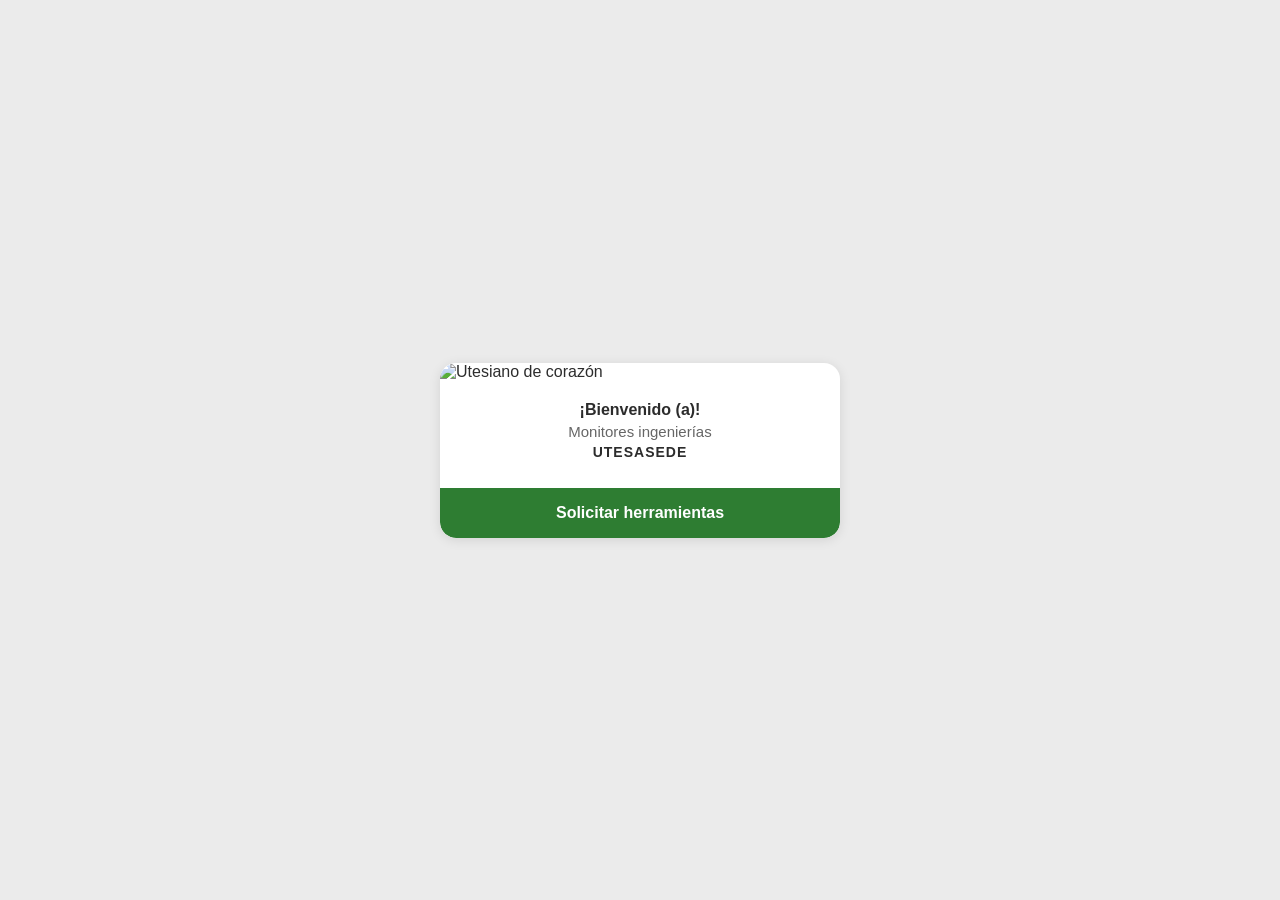
==== index.html @ 17df2f2a "actualizar" ====
<!DOCTYPE html>
<html lang="es">
<head>
<meta charset="UTF-8">
<meta name="viewport" content="width=device-width, initial-scale=1.0">
<title>Solicitud de Herramientas</title>
<link rel="stylesheet" href="css/estilos.css">
<style>
  /* Lightbox para ampliar la foto de una herramienta al tocarla */
  #grid-herramientas img { cursor: zoom-in; }
  #lightbox-herramienta {
    position: fixed; inset: 0;
    background: rgba(0,0,0,0.85);
    display: flex; align-items: center; justify-content: center;
    z-index: 1000; padding: 24px; cursor: zoom-out;
  }
  #lightbox-herramienta.oculto { display: none; }
  #lightbox-herramienta img {
    max-width: 90vw; max-height: 90vh;
    border-radius: 10px;
    box-shadow: 0 20px 60px rgba(0,0,0,0.5);
  }
  #lightbox-cerrar {
    position: absolute; top: 16px; right: 20px;
    background: rgba(255,255,255,0.15);
    border: none; color: #fff;
    font-size: 22px; width: 40px; height: 40px;
    border-radius: 50%; cursor: pointer;
  }

  /* Agrupar herramientas por práctica */
  .grupo-practica-header {
    display: flex; align-items: center; justify-content: space-between;
    gap: 10px; margin: 18px 0 8px;
  }
  .grupo-practica-titulo { font-size: 14px; font-weight: 700; color: var(--verde); }
  .btn-combo {
    background: var(--verde); color: #fff; border: none;
    padding: 7px 14px; border-radius: 20px;
    font-size: 12px; font-weight: 700; cursor: pointer; white-space: nowrap;
  }
</style>
</head>
<body>

  <!-- ===== PANTALLA 1: BIENVENIDA ===== -->
  <div id="pantalla-bienvenida" class="pantalla">
    <div class="bienvenida-card">
      <div class="bienvenida-logo-area">
        <img src="img/utesiano.jpg" alt="Utesiano de corazón" class="img-utesiano">
      </div>
      <div class="bienvenida-texto">
        <p class="bienvenida-titulo">¡Bienvenido (a)!</p>
        <p class="bienvenida-sub">Monitores ingenierías</p>
        <p class="bienvenida-institución">UTESASEDE</p>
      </div>
      <button id="btn-ir-taller" class="btn-bienvenida">Solicitar herramientas</button>
    </div>
  </div>

  <!-- ===== PANTALLA 2: TALLER ===== -->
  <div id="pantalla-taller" class="pantalla oculto">
    <div class="taller-header">
      <h1 class="taller-titulo">Taller de máquinas y herramientas</h1>
      <div class="taller-iconos">⚙️🔧</div>
    </div>
    <div class="taller-cuerpo">
      <div class="separador"></div>
      <button id="btn-ir-formulario" class="btn-solicitar">Solicitar Herramientas</button>
      <div class="separador"></div>
    </div>
  </div>

  <!-- ===== PANTALLA 3: FORMULARIO ===== -->
  <div id="pantalla-formulario" class="pantalla oculto">
    <div class="contenedor">

      <header class="form-encabezado">
        <button type="button" id="btn-atras-formulario" class="btn-atras" title="Volver">←</button>
        <div class="form-encabezado-titulos">
          <h1>Formulario de Solicitud</h1>
          <p class="form-subtitulo">Taller de máquinas y herramientas</p>
        </div>
        <span class="form-encabezado-icono">🔧</span>
      </header>

      <form id="form-solicitud">

        <div class="tarjeta">
          <div class="campo" style="margin-bottom:0">
            <label for="tipo-solicitud">Usted está:</label>
            <div class="select-wrap con-icono">
              <span class="icono-input">👤</span>
              <select id="tipo-solicitud">
                <option value="solicitando">Solicitando herramientas</option>
                <option value="adicional">Agregar herramientas adicionales</option>
              </select>
            </div>
          </div>
        </div>

        <!-- CONTENEDOR PARA EL FORMULARIO COMPLETO (se oculta cuando se selecciona "adicional") -->
        <div id="formulario-completo">
          <div class="tarjeta">
            <div class="seccion-header">
              <span class="seccion-header-icono">👤</span>
              <h2>Información personal</h2>
            </div>
            <div class="campos-grid">

          <div class="campo">
            <label for="nombre">Nombre(s):</label>
            <div class="input-icono-wrap"><span class="icono-input">👤</span>
              <input type="text" id="nombre" required></div>
          </div>

          <div class="campo">
            <label for="apellido">Apellido(s):</label>
            <div class="input-icono-wrap"><span class="icono-input">👤</span>
              <input type="text" id="apellido" required></div>
          </div>

          <div class="campo">
            <label for="matricula">Matrícula:</label>
            <div class="matricula-wrap">
              <div class="input-icono-wrap"><span class="icono-input">🪪</span>
                <input type="text" id="matricula" placeholder="0-00-0000" required></div>
              <button type="button" id="btn-camara" class="btn-camara" title="Tomar foto de carnet">📷</button>
            </div>
            <small>Haga clic en el icono de la cámara para tomar una foto.</small>
            <input type="file" id="input-camara" accept="image/*" capture="environment" style="display:none">
            <div id="foto-preview-wrap" class="foto-preview-wrap oculto">
              <img id="foto-preview" src="" alt="Foto del carnet">
              <button type="button" id="btn-quitar-foto" class="btn-quitar-foto">✕ Quitar foto</button>
            </div>
          </div>

          <div class="campo">
            <label for="ciclo">Ciclo:</label>
            <div class="select-wrap con-icono">
              <span class="icono-input">📅</span>
              <select id="ciclo" required>
                <option value="2-2026">2-2026</option>
                <option value="1-2026">1-2026</option>
                <option value="2-2025">2-2025</option>
                <option value="1-2025">1-2025</option>
              </select>
            </div>
          </div>

          <div class="campo">
            <label for="telefono">Número de teléfono:</label>
            <div class="input-icono-wrap"><span class="icono-input">📞</span>
              <input type="tel" id="telefono" placeholder="809-000-0000" required></div>
          </div>

          <div class="campo">
            <label for="profesor">Profesor:</label>
            <div class="select-wrap con-icono">
              <span class="icono-input">👨‍🏫</span>
              <select id="profesor" required>
                <option value="">Elige un profesor</option>
              </select>
            </div>
          </div>

          <div class="campo campo-full">
            <label for="laboratorio">Laboratorio / Taller:</label>
            <div class="select-wrap con-icono">
              <span class="icono-input">🏢</span>
              <select id="laboratorio" required>
                <option value="">Elige un laboratorio/taller</option>
              </select>
            </div>
          </div>

            </div>
          </div>

          <div class="seccion-header seccion-header-plano">
            <span class="seccion-header-icono">🔧</span>
            <h2>Herramientas</h2>
          </div>
          <div id="grid-herramientas" class="grid-herramientas"></div>

          <button type="button" id="btn-enviar" class="btn-enviar">✈️ Enviar Solicitud</button>
        </div>

        <!-- SECCIÓN PARA AGREGAR ADICIONAL (solo matrícula) -->
        <div id="seccion-adicional" style="display:none;">
          <div class="campo">
            <label for="matricula-adicional">Matrícula:</label>
            <!-- CAMBIADO: eliminado estilo inline, usa clase .campo input -->
            <input type="text" id="matricula-adicional" placeholder="0-00-0000" class="campo-input">
          </div>
          <button type="button" id="btn-buscar-adicional" class="btn-enviar" style="width:100%;">Buscar solicitud activa</button>
        </div>

      </form>

    </div>
  </div>

  <!-- ===== PASO 4: EPP ===== -->
  <div id="pantalla-epp" class="pantalla oculto">
    <div class="contenedor">
      <div class="tarjeta mensaje mensaje-epp">
        <h2>⚠️ Recordatorio de Seguridad</h2>
        <p>Antes de realizar cualquier práctica, asegúrate de utilizar correctamente tus equipos de protección personal (EPP):</p>
        <ul>
          <li>✓ Guantes</li>
          <li>✓ Lentes de seguridad</li>
        </ul>
        <p class="resaltado">Tu seguridad es lo más importante.</p>
        <button id="btn-continuar" class="btn-enviar">Continuar</button>
      </div>
    </div>
  </div>

  <!-- ===== PASO 5: CONFIRMACIÓN ===== -->
  <div id="pantalla-final" class="pantalla oculto">
    <div class="contenedor">
      <div class="tarjeta mensaje mensaje-final">
        <h2>✅ Solicitud enviada correctamente</h2>
        <p id="texto-numero-solicitud" class="numero-solicitud"></p>
        <p id="texto-despedida"></p>
        <p>Te deseamos una excelente práctica y un buen resto del día.</p>
        <button id="btn-nueva-solicitud" class="btn-enviar">Nueva solicitud</button>
      </div>
    </div>
  </div>

  <!-- ===== LIGHTBOX: ampliar foto de herramienta al tocarla ===== -->
  <div id="lightbox-herramienta" class="oculto">
    <button id="lightbox-cerrar" type="button" aria-label="Cerrar">✕</button>
    <img id="lightbox-img" src="" alt="">
  </div>
  <script>
    // Delegación de eventos: funciona con las imágenes que app.js va
    // agregando dinámicamente dentro de #grid-herramientas, sin importar
    // cómo las genere.
    document.getElementById('grid-herramientas')?.addEventListener('click', e => {
      const img = e.target.closest('img');
      if (!img) return;
      const lb = document.getElementById('lightbox-herramienta');
      document.getElementById('lightbox-img').src = img.src;
      document.getElementById('lightbox-img').alt = img.alt || '';
      lb.classList.remove('oculto');
    });
    document.getElementById('lightbox-herramienta')?.addEventListener('click', function() {
      this.classList.add('oculto');
    });
  </script>

  <!-- Firebase SDK -->
  <script type="module" src="js/firebase.js"></script>
  <script type="module" src="js/inventario.js"></script>
  <script type="module" src="js/app.js"></script>

</body>
</html>
---- css/estilos.css ----
:root {
  --verde: #2e7d32;
  --verde-oscuro: #1a3d1f;
  --verde-claro: #e8f5e9;
  --verde-borde: #a5d6a7;
  --amarillo: #f9d00a;
  --texto: #2c2c2c;
  --gris: #666;
}

* { box-sizing: border-box; }

body {
  margin: 0;
  font-family: 'Segoe UI', Arial, sans-serif;
  background: #f0f2f0;
  color: var(--texto);
  min-height: 100vh;
}

.pantalla { min-height: 100vh; }
.oculto { display: none !important; }

/* ===================== PANTALLA 1: BIENVENIDA ===================== */
#pantalla-bienvenida {
  display: flex;
  align-items: center;
  justify-content: center;
  background: #ebebeb;
  padding: 24px 16px;
}

.bienvenida-card {
  background: #fff;
  border-radius: 16px;
  max-width: 400px;
  width: 100%;
  overflow: hidden;
  box-shadow: 0 2px 12px rgba(0,0,0,0.1);
}

.bienvenida-logo-area {
  overflow: hidden;
  border-radius: 16px 16px 0 0;
}

.img-utesiano {
  width: 100%;
  display: block;
  object-fit: cover;
  max-height: 220px;
}

.bienvenida-texto {
  padding: 20px 24px 12px;
  text-align: center;
}

.bienvenida-titulo {
  font-weight: 700;
  font-size: 16px;
  margin: 0 0 4px;
  color: var(--texto);
}

.bienvenida-sub {
  color: var(--gris);
  font-size: 15px;
  margin: 0 0 4px;
}

.bienvenida-institución {
  font-weight: 600;
  font-size: 14px;
  letter-spacing: 1px;
  color: var(--texto);
  margin: 0 0 16px;
}

.btn-bienvenida {
  display: block;
  width: 100%;
  padding: 16px;
  background: var(--verde);
  color: #fff;
  border: none;
  font-size: 16px;
  font-weight: 600;
  cursor: pointer;
  border-radius: 0 0 16px 16px;
}

.btn-bienvenida:hover { background: #256428; }

/* ===================== PANTALLA 2: TALLER ===================== */
#pantalla-taller {
  display: flex;
  flex-direction: column;
  min-height: 100vh;
  background: #f0f2f0;
}

.taller-header {
  background: var(--verde-oscuro);
  padding: 60px 24px 50px;
  text-align: center;
  min-height: 260px;
  display: flex;
  flex-direction: column;
  align-items: center;
  justify-content: center;
}

.taller-titulo {
  color: #fff;
  font-size: 24px;
  font-weight: 800;
  margin: 0 0 20px;
  max-width: 300px;
  line-height: 1.3;
}

.taller-iconos {
  font-size: 38px;
  letter-spacing: 4px;
}

.taller-cuerpo {
  background: #fff;
  flex: 1;
  display: flex;
  flex-direction: column;
  align-items: center;
  padding: 0 24px;
}

.separador {
  width: 100%;
  height: 1px;
  background: #ddd;
}

.btn-solicitar {
  margin: 20px 0;
  padding: 14px 32px;
  background: var(--verde);
  color: #fff;
  border: none;
  border-radius: 8px;
  font-size: 16px;
  font-weight: 600;
  cursor: pointer;
  min-width: 240px;
}

.btn-solicitar:hover { background: #256428; }

/* ===================== PANTALLA 3: FORMULARIO ===================== */
#pantalla-formulario {
  background: #f0f2f0;
}

.contenedor {
  max-width: 480px;
  margin: 0 auto;
  padding: 16px;
}

/* En PC/tablet el formulario se ensancha para que quepan más columnas
   de herramientas sin apretarlas. En celular queda como estaba (480px). */
@media (min-width: 700px) {
  #pantalla-formulario .contenedor { max-width: 760px; }
}

@media (min-width: 1000px) {
  #pantalla-formulario .contenedor { max-width: 980px; }
}

.form-encabezado {
  display: flex;
  align-items: center;
  gap: 12px;
  background: var(--verde);
  color: #fff;
  padding: 16px;
  margin: -16px -16px 18px;
  border-radius: 0 0 18px 18px;
}

.btn-atras {
  width: 38px; height: 38px; flex-shrink: 0;
  border-radius: 10px;
  border: 1.5px solid rgba(255,255,255,0.55);
  background: transparent;
  color: #fff;
  font-size: 18px;
  cursor: pointer;
  display: flex; align-items: center; justify-content: center;
}
.btn-atras:active { background: rgba(255,255,255,0.15); }

.form-encabezado-titulos { flex: 1; text-align: center; }

.form-encabezado h1 {
  font-size: 16px;
  font-weight: 800;
  color: #fff;
  margin: 0;
  line-height: 1.3;
}

.form-subtitulo {
  font-size: 11px;
  color: rgba(255,255,255,0.85);
  margin: 2px 0 0;
}

.form-encabezado-icono { font-size: 19px; flex-shrink: 0; opacity: 0.9; }

.linea-verde { display: none; }

.tarjeta {
  background: #fff;
  border-radius: 14px;
  padding: 16px;
  margin-bottom: 16px;
  box-shadow: 0 2px 10px rgba(0,0,0,0.08);
}

/* Encabezado de sección con icono + título + línea (Información personal) */
.seccion-header {
  display: flex; align-items: center; gap: 10px;
  margin-bottom: 16px;
}
.seccion-header-icono {
  width: 26px; height: 26px; border-radius: 50%;
  background: var(--verde); color: #fff;
  display: flex; align-items: center; justify-content: center;
  font-size: 13px; flex-shrink: 0;
}
.seccion-header h2 {
  font-size: 14.5px; font-weight: 700; color: var(--verde-oscuro); margin: 0;
  white-space: nowrap;
}
.seccion-header::after { content: ""; flex: 1; height: 1.5px; background: #e2e2e2; }
.seccion-header.seccion-header-plano { margin: 22px 0 12px; }
.seccion-header.seccion-header-plano::after { display: none; }

.campos-grid {
  display: grid;
  grid-template-columns: 1fr;
  column-gap: 14px;
}
@media (min-width: 480px) {
  .campos-grid { grid-template-columns: 1fr 1fr; }
  .campo-full { grid-column: 1 / -1; }
}

/* Icono dentro de los inputs */
.input-icono-wrap { position: relative; flex: 1; }
.icono-input {
  position: absolute; left: 13px; top: 50%; transform: translateY(-50%);
  font-size: 15px; opacity: 0.55; pointer-events: none;
}
.input-icono-wrap input,
.select-wrap.con-icono select { padding-left: 38px; }
.select-wrap.con-icono .icono-input { z-index: 1; }


/* Campos */
.campo {
  margin-bottom: 18px;
  display: flex;
  flex-direction: column;
}

.campo label {
  font-weight: 600;
  margin-bottom: 7px;
  font-size: 14px;
  color: var(--texto);
}

.campo input,
.campo select {
  padding: 12px 14px;
  border: 1.5px solid #c8c8c8;
  border-radius: 10px;
  font-size: 14px;
  background: #fff;
  color: var(--texto);
  appearance: none;
  -webkit-appearance: none;
}

.campo input:focus,
.campo select:focus {
  outline: none;
  border-color: var(--verde);
}

.campo small {
  color: var(--gris);
  font-size: 12px;
  margin-top: 5px;
}

/* Select con flecha personalizada */
.select-wrap {
  position: relative;
}

.select-wrap select {
  width: 100%;
  padding-right: 36px;
}

.select-wrap::after {
  content: '▾';
  position: absolute;
  right: 14px;
  top: 50%;
  transform: translateY(-50%);
  color: var(--gris);
  pointer-events: none;
  font-size: 16px;
}

/* Matrícula con cámara */
.matricula-wrap {
  display: flex;
  gap: 8px;
  align-items: stretch;
}

.matricula-wrap input {
  flex: 1;
}

.btn-camara {
  width: 48px;
  height: 48px;
  background: var(--verde);
  border: none;
  border-radius: 10px;
  color: #fff;
  font-size: 20px;
  cursor: pointer;
  display: flex;
  align-items: center;
  justify-content: center;
  flex-shrink: 0;
}

.btn-camara:hover { background: #256428; }

.foto-preview-wrap {
  margin-top: 10px;
  display: flex;
  flex-direction: column;
  align-items: center;
  gap: 8px;
}

.foto-preview-wrap img {
  max-width: 100%;
  max-height: 200px;
  border-radius: 8px;
  border: 2px solid var(--verde-borde);
}

.btn-quitar-foto {
  background: #d32f2f;
  color: #fff;
  border: none;
  border-radius: 6px;
  padding: 6px 12px;
  font-size: 13px;
  cursor: pointer;
}

/* Grid herramientas
   Mobile-first: 2 columnas por defecto (celular), 3 en tablet, 5 en PC. */
.grid-herramientas {
  display: grid;
  grid-template-columns: repeat(2, 1fr);
  gap: 10px;
  margin-top: 4px;
  background: var(--verde-claro);
  border-radius: 10px;
  padding: 10px;
}

@media (min-width: 480px) {
  .grid-herramientas { grid-template-columns: repeat(3, 1fr); }
}

@media (min-width: 900px) {
  .grid-herramientas { grid-template-columns: repeat(5, 1fr); }
}

.tarjeta-herramienta {
  display: grid;
  grid-template-columns: 68px 1fr;
  grid-template-rows: auto auto auto;
  column-gap: 12px;
  align-items: center;
  border: 1.5px solid #eaeaea;
  border-radius: 14px;
  background: #fff;
  padding: 12px;
  text-align: left;
  cursor: pointer;
  transition: transform .15s, box-shadow .15s, border-color .15s;
  user-select: none;
  position: relative;
  box-shadow: 0 1px 4px rgba(0,0,0,0.05);
}

.tarjeta-herramienta:hover {
  transform: translateY(-2px);
  box-shadow: 0 4px 12px rgba(46,125,50,0.18);
  border-color: var(--verde);
}

.tarjeta-herramienta.seleccionada {
  border-color: var(--verde);
  background: #fff;
  box-shadow: 0 0 0 2px var(--verde);
}

/* NUEVO: checklist visual ✅ cuando la tarjeta está seleccionada */
.tarjeta-herramienta.seleccionada::after {
  content: '✅';
  position: absolute;
  top: 8px;
  right: 8px;
  font-size: 13px;
  line-height: 1;
}

.tarjeta-herramienta .icono {
  grid-column: 1;
  grid-row: 1 / span 3;
  height: 68px; width: 68px;
  border-radius: 12px;
  background: var(--verde-claro);
  display: flex;
  align-items: center;
  justify-content: center;
  margin: 0;
}

.tarjeta-herramienta .icono img {
  max-height: 48px;
  max-width: 78%;
  object-fit: contain;
  display: block;
}

.icono-respaldo { font-size: 26px; }

.tarjeta-herramienta .nombre {
  grid-column: 2;
  grid-row: 1;
  font-size: 13px;
  font-weight: 700;
  margin: 0;
  min-height: 0;
  line-height: 1.25;
  color: var(--texto);
}

.tarjeta-herramienta .disponible {
  grid-column: 2;
  grid-row: 2;
  display: flex; align-items: center; gap: 5px;
  font-size: 11.5px;
  color: var(--gris);
  margin: 3px 0 8px;
}
.tarjeta-herramienta .disponible::before {
  content: ""; width: 6px; height: 6px; border-radius: 50%;
  background: var(--verde); flex-shrink: 0;
}

.contador {
  grid-column: 2;
  grid-row: 3;
  display: flex;
  align-items: center;
  gap: 8px;
}

.contador button {
  width: 26px;
  height: 26px;
  border: none;
  border-radius: 50%;
  background: var(--verde);
  color: #fff;
  font-size: 15px;
  line-height: 1;
  cursor: pointer;
  flex-shrink: 0;
}

.contador button:active { transform: scale(0.92); }

.contador button:disabled {
  background: #bbb;
  cursor: not-allowed;
}

.contador .cantidad {
  font-size: 13px;
  font-weight: 700;
  min-width: 30px;
  text-align: center;
  border: 1.5px solid #e2e2e2;
  border-radius: 8px;
  padding: 4px 0;
}

/* Botón principal */
.btn-enviar {
  width: 100%;
  margin-top: 18px;
  padding: 14px;
  background: var(--verde);
  color: #fff;
  border: none;
  border-radius: 8px;
  font-size: 15px;
  font-weight: 600;
  cursor: pointer;
}

.btn-enviar:hover { background: #256428; }
.btn-enviar:disabled { background: #aaa; cursor: not-allowed; }

/* Mensajes EPP / Final */
.mensaje {
  margin-top: 16px;
  text-align: center;
}

.mensaje-epp {
  border: 2px solid var(--verde);
  background: var(--verde-claro);
}

.mensaje-epp h2 { color: var(--verde); }

.mensaje-epp ul {
  list-style: none;
  padding: 0;
  text-align: left;
  max-width: 220px;
  margin: 10px auto;
}

.resaltado { font-weight: 700; color: var(--verde); }

.numero-solicitud {
  font-weight: 700;
  font-size: 15px;
  color: var(--verde);
}

/* Errores */
.error-campo { border-color: #d32f2f !important; }

.toast-error {
  position: fixed;
  bottom: 16px;
  left: 50%;
  transform: translateX(-50%);
  background: #d32f2f;
  color: #fff;
  padding: 10px 16px;
  border-radius: 6px;
  font-size: 13px;
  z-index: 50;
  white-space: nowrap;
}
/* ── Modal de herramientas adicionales ── */
.modal-adicional-overlay {
  position: fixed;
  inset: 0;
  background: rgba(0, 0, 0, 0.85);
  display: flex;
  align-items: center;
  justify-content: center;
  z-index: 9999;
  padding: 1rem;
}

.modal-adicional-contenedor {
  background: var(--card);
  border: 1px solid var(--borde);
  border-radius: 12px;
  padding: 1.5rem;
  max-width: 520px;
  width: 100%;
  max-height: 90vh;
  overflow-y: auto;
  color: var(--texto);
}

.modal-adicional-contenedor h2 {
  margin: 0 0 0.5rem;
  color: #f59e0b;
  font-size: 1.2rem;
}

.modal-adicional-contenedor .subtitulo {
  color: var(--texto-dim);
  font-size: 0.9rem;
  margin: 0 0 1rem;
}

.modal-adicional-contenedor .estado-solicitud {
  color: #3fb950;
  font-weight: 700;
}

.modal-adicional-contenedor .lista-herramientas {
  margin: 0 0 1rem;
  padding-left: 1.2rem;
  color: var(--texto);
  font-size: 0.85rem;
}

.modal-adicional-contenedor .lista-herramientas li {
  list-style: disc;
}

.modal-adicional-contenedor .badge-adicional {
  color: #f59e0b;
  font-size: 0.75rem;
}

.modal-adicional-contenedor .grid-herramientas {
  display: grid;
  grid-template-columns: repeat(auto-fill, minmax(140px, 1fr));
  gap: 8px;
  margin-bottom: 1rem;
}

.modal-adicional-contenedor .acciones-modal {
  display: flex;
  gap: 0.75rem;
  justify-content: flex-end;
  margin-top: 12px;
}

.btn-modal-cancelar {
  padding: 0.6rem 1.2rem;
  border-radius: 8px;
  border: 1px solid var(--borde);
  background: transparent;
  color: var(--texto-dim);
  cursor: pointer;
}

.btn-modal-agregar {
  padding: 0.6rem 1.2rem;
  border-radius: 8px;
  border: none;
  background: #3fb950;
  color: #000;
  font-weight: 700;
  cursor: pointer;
}

.btn-modal-agregar:disabled {
  opacity: 0.5;
  cursor: not-allowed;
}
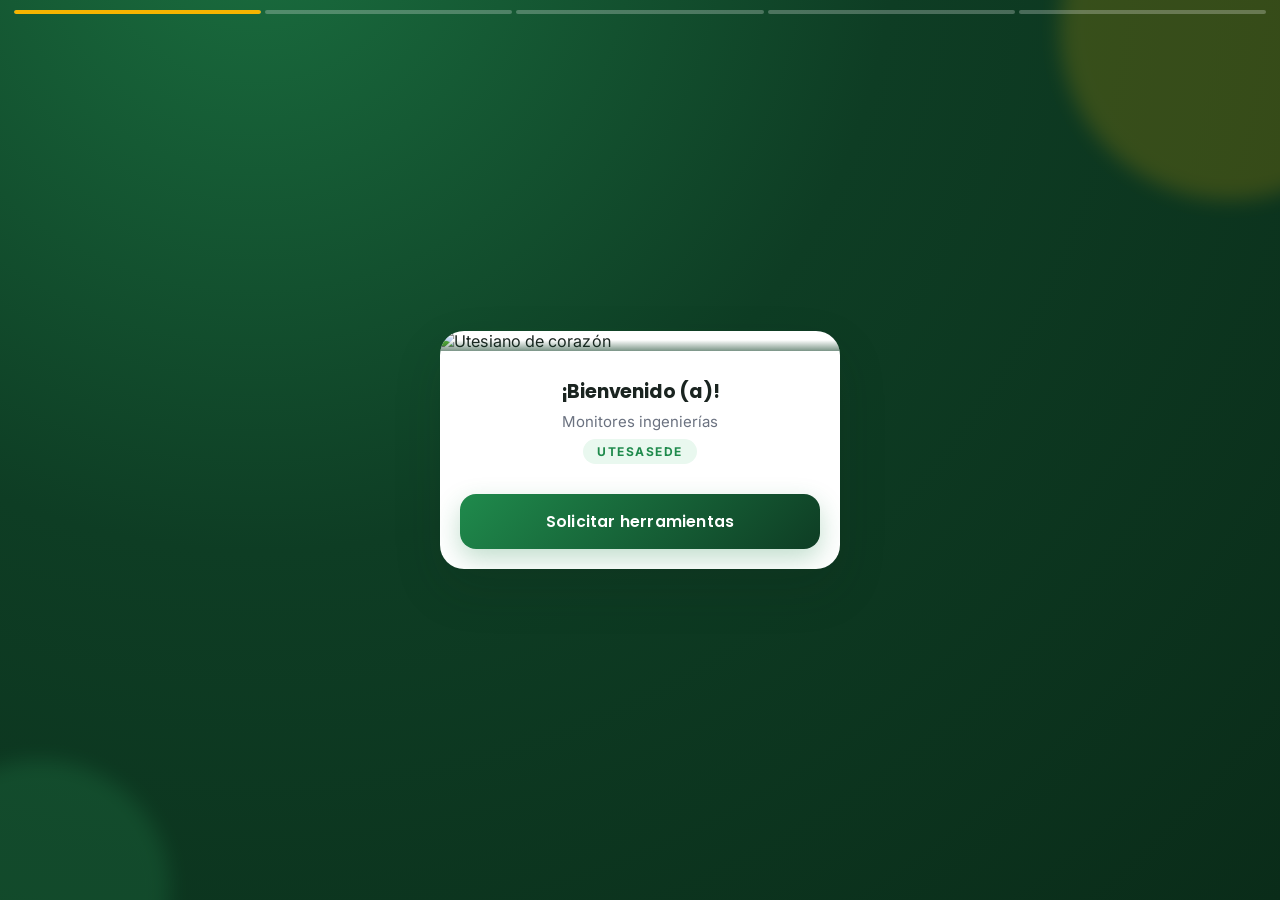
==== commit 1ea7a520: "actualizar" ====
--- a/index.html
+++ b/index.html
@@ -4,20 +4,24 @@
 <meta charset="UTF-8">
 <meta name="viewport" content="width=device-width, initial-scale=1.0">
 <title>Solicitud de Herramientas</title>
+<link rel="preconnect" href="https://fonts.googleapis.com">
+<link rel="preconnect" href="https://fonts.gstatic.com" crossorigin>
+<link href="https://fonts.googleapis.com/css2?family=Inter:wght@400;500;600;700&family=Poppins:wght@600;700;800&display=swap" rel="stylesheet">
 <link rel="stylesheet" href="css/estilos.css">
 <style>
   /* Lightbox para ampliar la foto de una herramienta al tocarla */
   #grid-herramientas img { cursor: zoom-in; }
   #lightbox-herramienta {
     position: fixed; inset: 0;
-    background: rgba(0,0,0,0.85);
+    background: rgba(8,20,13,0.88);
     display: flex; align-items: center; justify-content: center;
     z-index: 1000; padding: 24px; cursor: zoom-out;
+    backdrop-filter: blur(2px);
   }
   #lightbox-herramienta.oculto { display: none; }
   #lightbox-herramienta img {
     max-width: 90vw; max-height: 90vh;
-    border-radius: 10px;
+    border-radius: 14px;
     box-shadow: 0 20px 60px rgba(0,0,0,0.5);
   }
   #lightbox-cerrar {
@@ -26,22 +30,21 @@
     border: none; color: #fff;
     font-size: 22px; width: 40px; height: 40px;
     border-radius: 50%; cursor: pointer;
+    transition: background .15s;
   }
-
-  /* Agrupar herramientas por práctica */
-  .grupo-practica-header {
-    display: flex; align-items: center; justify-content: space-between;
-    gap: 10px; margin: 18px 0 8px;
-  }
-  .grupo-practica-titulo { font-size: 14px; font-weight: 700; color: var(--verde); }
-  .btn-combo {
-    background: var(--verde); color: #fff; border: none;
-    padding: 7px 14px; border-radius: 20px;
-    font-size: 12px; font-weight: 700; cursor: pointer; white-space: nowrap;
-  }
+  #lightbox-cerrar:hover { background: rgba(255,255,255,0.28); }
 </style>
 </head>
 <body>
+
+  <!-- Barra de progreso de 5 pasos (decorativa, no interfiere con app.js) -->
+  <div id="progreso-pasos" aria-hidden="true">
+    <span data-paso="pantalla-bienvenida"></span>
+    <span data-paso="pantalla-taller"></span>
+    <span data-paso="pantalla-formulario"></span>
+    <span data-paso="pantalla-epp"></span>
+    <span data-paso="pantalla-final"></span>
+  </div>
 
   <!-- ===== PANTALLA 1: BIENVENIDA ===== -->
   <div id="pantalla-bienvenida" class="pantalla">
@@ -76,7 +79,6 @@
     <div class="contenedor">
 
       <header class="form-encabezado">
-        <button type="button" id="btn-atras-formulario" class="btn-atras" title="Volver">←</button>
         <div class="form-encabezado-titulos">
           <h1>Formulario de Solicitud</h1>
           <p class="form-subtitulo">Taller de máquinas y herramientas</p>
@@ -252,6 +254,39 @@
     });
   </script>
 
+  <script>
+    // Sincroniza la barra de progreso de 5 pasos con la pantalla visible.
+    // No modifica ni depende de la lógica de app.js: solo observa las
+    // clases "oculto" de los .pantalla existentes.
+    (function () {
+      const orden = ["pantalla-bienvenida","pantalla-taller","pantalla-formulario","pantalla-epp","pantalla-final"];
+      const puntos = document.querySelectorAll('#progreso-pasos span');
+
+      function actualizar() {
+        const activaIdx = orden.findIndex(id => {
+          const el = document.getElementById(id);
+          return el && !el.classList.contains('oculto');
+        });
+        puntos.forEach((p, i) => {
+          p.classList.toggle('hecho', activaIdx > -1 && i < activaIdx);
+          p.classList.toggle('activo', i === activaIdx);
+        });
+        // Sobre fondos oscuros (bienvenida/taller) se ve mejor con contraste claro;
+        // en el formulario y pantallas blancas, con contraste oscuro.
+        const bar = document.getElementById('progreso-pasos');
+        const claras = ["pantalla-formulario","pantalla-epp","pantalla-final"];
+        bar.classList.toggle('tema-claro', orden[activaIdx] && claras.includes(orden[activaIdx]));
+      }
+
+      orden.forEach(id => {
+        const el = document.getElementById(id);
+        if (!el) return;
+        new MutationObserver(actualizar).observe(el, { attributes: true, attributeFilter: ['class'] });
+      });
+      actualizar();
+    })();
+  </script>
+
   <!-- Firebase SDK -->
   <script type="module" src="js/firebase.js"></script>
   <script type="module" src="js/inventario.js"></script>
--- a/css/estilos.css
+++ b/css/estilos.css
@@ -1,47 +1,154 @@
+/* ═══════════════════════════════════════════════════════════════
+   CONTROL DE HERRAMIENTAS — IDENTIDAD VISUAL PREMIUM
+   Nota: los nombres de variables --verde, --verde-oscuro,
+   --verde-claro, --verde-borde, --amarillo, --texto y --gris se
+   mantienen intactos porque js/app.js los usa directamente en
+   estilos inline (modal de "agregar herramientas"). No renombrar.
+   ═══════════════════════════════════════════════════════════════ */
+
 :root {
-  --verde: #2e7d32;
-  --verde-oscuro: #1a3d1f;
-  --verde-claro: #e8f5e9;
-  --verde-borde: #a5d6a7;
-  --amarillo: #f9d00a;
-  --texto: #2c2c2c;
-  --gris: #666;
+  /* — Paleta de marca (mismos nombres, tonos elevados) — */
+  --verde:         #1f8a4c;
+  --verde-oscuro:  #0e3d24;
+  --verde-claro:   #e9f8ef;
+  --verde-borde:   #a7e3bf;
+  --amarillo:      #f5b400;
+  --texto:         #1a2420;
+  --gris:          #6b7280;
+
+  /* — Nuevos tokens de la capa premium — */
+  --verde-2:       #14532d;
+  --verde-suave:   #2fa863;
+  --amarillo-2:    #d99400;
+  --rojo:          #e0453c;
+  --fondo:         #f3f6f4;
+  --superficie:    #ffffff;
+  --borde-sutil:   #e6ebe7;
+  --sombra-xs:     0 1px 2px rgba(16, 40, 26, 0.06);
+  --sombra-sm:     0 2px 8px rgba(16, 40, 26, 0.07);
+  --sombra-md:     0 8px 24px rgba(16, 40, 26, 0.10);
+  --sombra-lg:     0 20px 48px rgba(16, 40, 26, 0.16);
+  --sombra-verde:  0 10px 26px rgba(31, 138, 76, 0.28);
+  --radio-sm:      10px;
+  --radio-md:      16px;
+  --radio-lg:      24px;
+  --gradiente-verde: linear-gradient(135deg, #1f8a4c 0%, #0e3d24 100%);
+  --gradiente-hero:  radial-gradient(circle at 20% -10%, #1a6e3f 0%, #0e3d24 45%, #0a2c19 100%);
+  --fuente-titulo: 'Poppins', 'Segoe UI', Arial, sans-serif;
+  --fuente-cuerpo: 'Inter', 'Segoe UI', Arial, sans-serif;
+  --easing: cubic-bezier(.4,0,.2,1);
 }
 
 * { box-sizing: border-box; }
+
+html { -webkit-tap-highlight-color: transparent; }
 
 body {
   margin: 0;
-  font-family: 'Segoe UI', Arial, sans-serif;
-  background: #f0f2f0;
+  font-family: var(--fuente-cuerpo);
+  background: var(--fondo);
   color: var(--texto);
   min-height: 100vh;
-}
+  -webkit-font-smoothing: antialiased;
+}
+
+h1, h2, h3 { font-family: var(--fuente-titulo); }
 
 .pantalla { min-height: 100vh; }
 .oculto { display: none !important; }
 
+/* Transición suave de entrada al mostrar cualquier pantalla */
+.pantalla:not(.oculto) {
+  animation: entrarPantalla .45s var(--easing);
+}
+@keyframes entrarPantalla {
+  from { opacity: 0; transform: translateY(10px); }
+  to   { opacity: 1; transform: translateY(0); }
+}
+@media (prefers-reduced-motion: reduce) {
+  .pantalla:not(.oculto) { animation: none; }
+}
+
+/* ───────────── Barra de progreso decorativa (5 pasos) ───────────── */
+#progreso-pasos {
+  position: fixed;
+  top: 0; left: 0; right: 0;
+  display: flex;
+  gap: 4px;
+  padding: 10px 14px;
+  z-index: 40;
+  pointer-events: none;
+}
+#progreso-pasos span {
+  flex: 1;
+  height: 4px;
+  border-radius: 4px;
+  background: rgba(255,255,255,0.25);
+  overflow: hidden;
+}
+#progreso-pasos span::after {
+  content: "";
+  display: block;
+  height: 100%;
+  width: 0%;
+  background: var(--amarillo);
+  border-radius: 4px;
+  transition: width .5s var(--easing);
+}
+#progreso-pasos span.hecho::after,
+#progreso-pasos span.activo::after { width: 100%; }
+#progreso-pasos.tema-claro span { background: rgba(14,61,36,0.12); }
+
 /* ===================== PANTALLA 1: BIENVENIDA ===================== */
 #pantalla-bienvenida {
   display: flex;
   align-items: center;
   justify-content: center;
-  background: #ebebeb;
-  padding: 24px 16px;
+  background: var(--gradiente-hero);
+  padding: 28px 16px;
+  position: relative;
+  overflow: hidden;
+}
+
+#pantalla-bienvenida::before,
+#pantalla-bienvenida::after {
+  content: "";
+  position: absolute;
+  border-radius: 50%;
+  filter: blur(10px);
+  opacity: 0.18;
+  pointer-events: none;
+}
+#pantalla-bienvenida::before {
+  width: 340px; height: 340px;
+  background: var(--amarillo);
+  top: -140px; right: -120px;
+}
+#pantalla-bienvenida::after {
+  width: 260px; height: 260px;
+  background: var(--verde-suave);
+  bottom: -120px; left: -90px;
 }
 
 .bienvenida-card {
-  background: #fff;
-  border-radius: 16px;
+  background: var(--superficie);
+  border-radius: var(--radio-lg);
   max-width: 400px;
   width: 100%;
   overflow: hidden;
-  box-shadow: 0 2px 12px rgba(0,0,0,0.1);
+  box-shadow: var(--sombra-lg);
+  position: relative;
+  z-index: 1;
+  animation: apareceCard .6s var(--easing);
+}
+@keyframes apareceCard {
+  from { opacity: 0; transform: translateY(24px) scale(.97); }
+  to   { opacity: 1; transform: translateY(0) scale(1); }
 }
 
 .bienvenida-logo-area {
   overflow: hidden;
-  border-radius: 16px 16px 0 0;
+  position: relative;
 }
 
 .img-utesiano {
@@ -49,129 +156,173 @@
   display: block;
   object-fit: cover;
   max-height: 220px;
+  transform: scale(1.01);
+}
+
+.bienvenida-logo-area::after {
+  content: "";
+  position: absolute;
+  inset: 0;
+  background: linear-gradient(to top, rgba(14,61,36,0.55), rgba(14,61,36,0) 55%);
 }
 
 .bienvenida-texto {
-  padding: 20px 24px 12px;
+  padding: 26px 28px 8px;
   text-align: center;
 }
 
 .bienvenida-titulo {
+  font-family: var(--fuente-titulo);
   font-weight: 700;
-  font-size: 16px;
-  margin: 0 0 4px;
+  font-size: 19px;
+  margin: 0 0 6px;
   color: var(--texto);
+  letter-spacing: -.2px;
 }
 
 .bienvenida-sub {
   color: var(--gris);
   font-size: 15px;
-  margin: 0 0 4px;
+  margin: 0 0 8px;
 }
 
 .bienvenida-institución {
-  font-weight: 600;
-  font-size: 14px;
-  letter-spacing: 1px;
-  color: var(--texto);
-  margin: 0 0 16px;
+  display: inline-block;
+  font-weight: 700;
+  font-size: 12px;
+  letter-spacing: 1.5px;
+  color: var(--verde);
+  background: var(--verde-claro);
+  padding: 5px 14px;
+  border-radius: 20px;
+  margin: 0 0 22px;
 }
 
 .btn-bienvenida {
   display: block;
-  width: 100%;
+  width: calc(100% - 40px);
+  margin: 0 20px 20px;
   padding: 16px;
-  background: var(--verde);
+  background: var(--gradiente-verde);
   color: #fff;
   border: none;
-  font-size: 16px;
+  font-family: var(--fuente-titulo);
+  font-size: 15.5px;
   font-weight: 600;
   cursor: pointer;
-  border-radius: 0 0 16px 16px;
-}
-
-.btn-bienvenida:hover { background: #256428; }
+  border-radius: var(--radio-md);
+  box-shadow: var(--sombra-verde);
+  transition: transform .18s var(--easing), box-shadow .18s var(--easing);
+  letter-spacing: .2px;
+}
+
+.btn-bienvenida:hover   { transform: translateY(-2px); box-shadow: 0 14px 30px rgba(31,138,76,0.34); }
+.btn-bienvenida:active  { transform: translateY(0) scale(.98); box-shadow: var(--sombra-sm); }
 
 /* ===================== PANTALLA 2: TALLER ===================== */
 #pantalla-taller {
   display: flex;
   flex-direction: column;
   min-height: 100vh;
-  background: #f0f2f0;
+  background: var(--fondo);
 }
 
 .taller-header {
-  background: var(--verde-oscuro);
-  padding: 60px 24px 50px;
+  background: var(--gradiente-hero);
+  padding: 64px 24px 56px;
   text-align: center;
   min-height: 260px;
   display: flex;
   flex-direction: column;
   align-items: center;
   justify-content: center;
+  border-radius: 0 0 var(--radio-lg) var(--radio-lg);
+  position: relative;
+  overflow: hidden;
+}
+
+.taller-header::before {
+  content: "";
+  position: absolute;
+  width: 300px; height: 300px;
+  border-radius: 50%;
+  background: var(--amarillo);
+  opacity: .12;
+  top: -160px; right: -80px;
 }
 
 .taller-titulo {
   color: #fff;
+  font-family: var(--fuente-titulo);
   font-size: 24px;
-  font-weight: 800;
+  font-weight: 700;
   margin: 0 0 20px;
   max-width: 300px;
-  line-height: 1.3;
+  line-height: 1.35;
+  position: relative;
+  letter-spacing: -.2px;
 }
 
 .taller-iconos {
   font-size: 38px;
   letter-spacing: 4px;
+  position: relative;
+  animation: flotar 3s ease-in-out infinite;
+}
+@keyframes flotar {
+  0%, 100% { transform: translateY(0); }
+  50%      { transform: translateY(-6px); }
 }
 
 .taller-cuerpo {
-  background: #fff;
+  background: transparent;
   flex: 1;
   display: flex;
   flex-direction: column;
   align-items: center;
-  padding: 0 24px;
+  padding: 40px 24px;
 }
 
 .separador {
   width: 100%;
+  max-width: 320px;
   height: 1px;
-  background: #ddd;
+  background: var(--borde-sutil);
 }
 
 .btn-solicitar {
-  margin: 20px 0;
-  padding: 14px 32px;
-  background: var(--verde);
+  margin: 28px 0;
+  padding: 15px 36px;
+  background: var(--gradiente-verde);
   color: #fff;
   border: none;
-  border-radius: 8px;
-  font-size: 16px;
+  border-radius: var(--radio-md);
+  font-family: var(--fuente-titulo);
+  font-size: 15.5px;
   font-weight: 600;
   cursor: pointer;
   min-width: 240px;
-}
-
-.btn-solicitar:hover { background: #256428; }
+  box-shadow: var(--sombra-verde);
+  transition: transform .18s var(--easing), box-shadow .18s var(--easing);
+}
+
+.btn-solicitar:hover  { transform: translateY(-2px); box-shadow: 0 14px 30px rgba(31,138,76,0.34); }
+.btn-solicitar:active { transform: translateY(0) scale(.98); }
 
 /* ===================== PANTALLA 3: FORMULARIO ===================== */
 #pantalla-formulario {
-  background: #f0f2f0;
+  background: var(--fondo);
 }
 
 .contenedor {
   max-width: 480px;
   margin: 0 auto;
-  padding: 16px;
-}
-
-/* En PC/tablet el formulario se ensancha para que quepan más columnas
-   de herramientas sin apretarlas. En celular queda como estaba (480px). */
+  padding: 16px 16px 100px;
+}
+
 @media (min-width: 700px) {
   #pantalla-formulario .contenedor { max-width: 760px; }
 }
-
 @media (min-width: 1000px) {
   #pantalla-formulario .contenedor { max-width: 980px; }
 }
@@ -180,70 +331,75 @@
   display: flex;
   align-items: center;
   gap: 12px;
-  background: var(--verde);
-  color: #fff;
-  padding: 16px;
-  margin: -16px -16px 18px;
-  border-radius: 0 0 18px 18px;
-}
-
-.btn-atras {
-  width: 38px; height: 38px; flex-shrink: 0;
-  border-radius: 10px;
-  border: 1.5px solid rgba(255,255,255,0.55);
-  background: transparent;
-  color: #fff;
-  font-size: 18px;
-  cursor: pointer;
-  display: flex; align-items: center; justify-content: center;
-}
-.btn-atras:active { background: rgba(255,255,255,0.15); }
+  background: var(--gradiente-verde);
+  color: #fff;
+  padding: 20px 18px;
+  margin: -16px -16px 20px;
+  border-radius: 0 0 var(--radio-lg) var(--radio-lg);
+  box-shadow: var(--sombra-md);
+  position: sticky;
+  top: 0;
+  z-index: 20;
+}
 
 .form-encabezado-titulos { flex: 1; text-align: center; }
 
 .form-encabezado h1 {
-  font-size: 16px;
-  font-weight: 800;
+  font-size: 16.5px;
+  font-weight: 700;
   color: #fff;
   margin: 0;
   line-height: 1.3;
+  letter-spacing: -.1px;
 }
 
 .form-subtitulo {
-  font-size: 11px;
-  color: rgba(255,255,255,0.85);
-  margin: 2px 0 0;
-}
-
-.form-encabezado-icono { font-size: 19px; flex-shrink: 0; opacity: 0.9; }
+  font-size: 11.5px;
+  color: rgba(255,255,255,0.82);
+  margin: 3px 0 0;
+}
+
+.form-encabezado-icono {
+  font-size: 19px;
+  flex-shrink: 0;
+  opacity: 0.95;
+  background: rgba(255,255,255,0.14);
+  width: 36px; height: 36px;
+  border-radius: 50%;
+  display: flex; align-items: center; justify-content: center;
+}
 
 .linea-verde { display: none; }
 
 .tarjeta {
-  background: #fff;
-  border-radius: 14px;
-  padding: 16px;
+  background: var(--superficie);
+  border: 1px solid var(--borde-sutil);
+  border-radius: var(--radio-md);
+  padding: 18px;
   margin-bottom: 16px;
-  box-shadow: 0 2px 10px rgba(0,0,0,0.08);
-}
-
-/* Encabezado de sección con icono + título + línea (Información personal) */
+  box-shadow: var(--sombra-sm);
+  transition: box-shadow .2s var(--easing);
+}
+
+/* Encabezado de sección con icono + título + línea */
 .seccion-header {
   display: flex; align-items: center; gap: 10px;
-  margin-bottom: 16px;
+  margin-bottom: 18px;
 }
 .seccion-header-icono {
-  width: 26px; height: 26px; border-radius: 50%;
-  background: var(--verde); color: #fff;
+  width: 28px; height: 28px; border-radius: 9px;
+  background: var(--gradiente-verde); color: #fff;
   display: flex; align-items: center; justify-content: center;
   font-size: 13px; flex-shrink: 0;
+  box-shadow: 0 3px 8px rgba(31,138,76,0.3);
 }
 .seccion-header h2 {
   font-size: 14.5px; font-weight: 700; color: var(--verde-oscuro); margin: 0;
   white-space: nowrap;
-}
-.seccion-header::after { content: ""; flex: 1; height: 1.5px; background: #e2e2e2; }
-.seccion-header.seccion-header-plano { margin: 22px 0 12px; }
+  letter-spacing: -.1px;
+}
+.seccion-header::after { content: ""; flex: 1; height: 1.5px; background: var(--borde-sutil); }
+.seccion-header.seccion-header-plano { margin: 26px 0 14px; }
 .seccion-header.seccion-header-plano::after { display: none; }
 
 .campos-grid {
@@ -260,12 +416,12 @@
 .input-icono-wrap { position: relative; flex: 1; }
 .icono-input {
   position: absolute; left: 13px; top: 50%; transform: translateY(-50%);
-  font-size: 15px; opacity: 0.55; pointer-events: none;
-}
-.input-icono-wrap input,
-.select-wrap.con-icono select { padding-left: 38px; }
+  font-size: 15px; opacity: 0.5; pointer-events: none;
+  transition: opacity .15s;
+}
+.campo .input-icono-wrap input,
+.select-wrap.con-icono select { padding-left: 40px; }
 .select-wrap.con-icono .icono-input { z-index: 1; }
-
 
 /* Campos */
 .campo {
@@ -277,53 +433,54 @@
 .campo label {
   font-weight: 600;
   margin-bottom: 7px;
-  font-size: 14px;
+  font-size: 13.5px;
   color: var(--texto);
 }
 
 .campo input,
 .campo select {
-  padding: 12px 14px;
-  border: 1.5px solid #c8c8c8;
-  border-radius: 10px;
-  font-size: 14px;
-  background: #fff;
+  padding: 13px 14px;
+  border: 1.5px solid var(--borde-sutil);
+  border-radius: var(--radio-sm);
+  font-size: 14.5px;
+  background: #fbfcfb;
   color: var(--texto);
   appearance: none;
   -webkit-appearance: none;
+  min-height: 48px;
+  transition: border-color .15s var(--easing), box-shadow .15s var(--easing), background .15s;
+  font-family: var(--fuente-cuerpo);
 }
 
 .campo input:focus,
 .campo select:focus {
   outline: none;
   border-color: var(--verde);
-}
+  background: #fff;
+  box-shadow: 0 0 0 4px rgba(31,138,76,0.12);
+}
+
+.campo input:focus + .icono-input,
+.input-icono-wrap:focus-within .icono-input { opacity: 0.9; }
 
 .campo small {
   color: var(--gris);
   font-size: 12px;
-  margin-top: 5px;
+  margin-top: 6px;
 }
 
 /* Select con flecha personalizada */
-.select-wrap {
-  position: relative;
-}
-
-.select-wrap select {
-  width: 100%;
-  padding-right: 36px;
-}
-
+.select-wrap { position: relative; }
+.select-wrap select { width: 100%; padding-right: 36px; }
 .select-wrap::after {
   content: '▾';
   position: absolute;
   right: 14px;
   top: 50%;
   transform: translateY(-50%);
-  color: var(--gris);
+  color: var(--verde);
   pointer-events: none;
-  font-size: 16px;
+  font-size: 15px;
 }
 
 /* Matrícula con cámara */
@@ -332,30 +489,29 @@
   gap: 8px;
   align-items: stretch;
 }
-
-.matricula-wrap input {
-  flex: 1;
-}
+.matricula-wrap input { flex: 1; }
 
 .btn-camara {
   width: 48px;
   height: 48px;
-  background: var(--verde);
+  background: var(--gradiente-verde);
   border: none;
-  border-radius: 10px;
-  color: #fff;
-  font-size: 20px;
+  border-radius: var(--radio-sm);
+  color: #fff;
+  font-size: 19px;
   cursor: pointer;
   display: flex;
   align-items: center;
   justify-content: center;
   flex-shrink: 0;
-}
-
-.btn-camara:hover { background: #256428; }
+  box-shadow: 0 3px 10px rgba(31,138,76,0.28);
+  transition: transform .15s var(--easing), box-shadow .15s var(--easing);
+}
+.btn-camara:hover  { transform: translateY(-1px); box-shadow: 0 6px 16px rgba(31,138,76,0.35); }
+.btn-camara:active { transform: scale(.94); }
 
 .foto-preview-wrap {
-  margin-top: 10px;
+  margin-top: 12px;
   display: flex;
   flex-direction: column;
   align-items: center;
@@ -365,151 +521,153 @@
 .foto-preview-wrap img {
   max-width: 100%;
   max-height: 200px;
-  border-radius: 8px;
+  border-radius: var(--radio-sm);
   border: 2px solid var(--verde-borde);
+  box-shadow: var(--sombra-sm);
 }
 
 .btn-quitar-foto {
-  background: #d32f2f;
-  color: #fff;
-  border: none;
-  border-radius: 6px;
-  padding: 6px 12px;
-  font-size: 13px;
+  background: #fdeceb;
+  color: var(--rojo);
+  border: 1px solid #f5c6c2;
+  border-radius: 20px;
+  padding: 6px 14px;
+  font-size: 12.5px;
+  font-weight: 600;
   cursor: pointer;
-}
+  transition: background .15s;
+}
+.btn-quitar-foto:hover { background: #fbdad7; }
 
 /* Grid herramientas
    Mobile-first: 2 columnas por defecto (celular), 3 en tablet, 5 en PC. */
 .grid-herramientas {
   display: grid;
   grid-template-columns: repeat(2, 1fr);
-  gap: 10px;
+  gap: 12px;
   margin-top: 4px;
-  background: var(--verde-claro);
-  border-radius: 10px;
-  padding: 10px;
 }
 
 @media (min-width: 480px) {
   .grid-herramientas { grid-template-columns: repeat(3, 1fr); }
 }
-
 @media (min-width: 900px) {
   .grid-herramientas { grid-template-columns: repeat(5, 1fr); }
 }
 
 .tarjeta-herramienta {
-  display: grid;
-  grid-template-columns: 68px 1fr;
-  grid-template-rows: auto auto auto;
-  column-gap: 12px;
-  align-items: center;
-  border: 1.5px solid #eaeaea;
-  border-radius: 14px;
-  background: #fff;
-  padding: 12px;
-  text-align: left;
+  border: 1.5px solid var(--borde-sutil);
+  border-radius: var(--radio-md);
+  background: var(--superficie);
+  padding: 14px 10px 12px;
+  text-align: center;
   cursor: pointer;
-  transition: transform .15s, box-shadow .15s, border-color .15s;
+  transition: transform .18s var(--easing), box-shadow .18s var(--easing), border-color .18s var(--easing);
   user-select: none;
   position: relative;
-  box-shadow: 0 1px 4px rgba(0,0,0,0.05);
+  box-shadow: var(--sombra-xs);
 }
 
 .tarjeta-herramienta:hover {
-  transform: translateY(-2px);
-  box-shadow: 0 4px 12px rgba(46,125,50,0.18);
-  border-color: var(--verde);
+  transform: translateY(-3px);
+  box-shadow: var(--sombra-md);
+  border-color: var(--verde-borde);
 }
 
 .tarjeta-herramienta.seleccionada {
   border-color: var(--verde);
-  background: #fff;
-  box-shadow: 0 0 0 2px var(--verde);
-}
-
-/* NUEVO: checklist visual ✅ cuando la tarjeta está seleccionada */
+  background: linear-gradient(180deg, var(--verde-claro) 0%, #ffffff 60%);
+  box-shadow: 0 0 0 2px var(--verde), var(--sombra-md);
+}
+
+/* Checklist visual ✅ cuando la tarjeta está seleccionada */
 .tarjeta-herramienta.seleccionada::after {
   content: '✅';
   position: absolute;
-  top: 8px;
+  top: 6px;
   right: 8px;
   font-size: 13px;
   line-height: 1;
+  animation: popCheck .25s var(--easing);
+}
+@keyframes popCheck {
+  from { transform: scale(0); opacity: 0; }
+  to   { transform: scale(1); opacity: 1; }
 }
 
 .tarjeta-herramienta .icono {
-  grid-column: 1;
-  grid-row: 1 / span 3;
-  height: 68px; width: 68px;
-  border-radius: 12px;
-  background: var(--verde-claro);
+  height: 58px; width: 58px;
+  margin: 0 auto 8px;
+  border-radius: 14px;
+  background: linear-gradient(160deg, var(--verde-claro), #f4faf6);
   display: flex;
   align-items: center;
   justify-content: center;
-  margin: 0;
+  transition: background .18s var(--easing);
+}
+.tarjeta-herramienta.seleccionada .icono {
+  background: linear-gradient(160deg, #d9f3e3, var(--verde-claro));
 }
 
 .tarjeta-herramienta .icono img {
-  max-height: 48px;
+  max-height: 40px;
   max-width: 78%;
   object-fit: contain;
   display: block;
 }
 
-.icono-respaldo { font-size: 26px; }
+.icono-respaldo { font-size: 24px; }
 
 .tarjeta-herramienta .nombre {
-  grid-column: 2;
-  grid-row: 1;
-  font-size: 13px;
+  font-size: 12px;
   font-weight: 700;
-  margin: 0;
-  min-height: 0;
-  line-height: 1.25;
+  margin: 4px 0;
+  white-space: nowrap;
+  overflow: hidden;
+  text-overflow: ellipsis;
   color: var(--texto);
 }
 
 .tarjeta-herramienta .disponible {
-  grid-column: 2;
-  grid-row: 2;
-  display: flex; align-items: center; gap: 5px;
-  font-size: 11.5px;
+  display: flex; align-items: center; justify-content: center; gap: 5px;
+  font-size: 11px;
   color: var(--gris);
-  margin: 3px 0 8px;
+  margin-bottom: 10px;
 }
 .tarjeta-herramienta .disponible::before {
   content: ""; width: 6px; height: 6px; border-radius: 50%;
-  background: var(--verde); flex-shrink: 0;
+  background: var(--verde-suave); flex-shrink: 0;
 }
 
 .contador {
-  grid-column: 2;
-  grid-row: 3;
   display: flex;
   align-items: center;
+  justify-content: center;
   gap: 8px;
 }
 
 .contador button {
-  width: 26px;
-  height: 26px;
+  width: 28px;
+  height: 28px;
   border: none;
   border-radius: 50%;
-  background: var(--verde);
+  background: var(--gradiente-verde);
   color: #fff;
   font-size: 15px;
   line-height: 1;
   cursor: pointer;
   flex-shrink: 0;
-}
-
-.contador button:active { transform: scale(0.92); }
+  box-shadow: 0 2px 6px rgba(31,138,76,0.3);
+  transition: transform .12s var(--easing);
+}
+
+.contador button:hover:not(:disabled) { transform: translateY(-1px); }
+.contador button:active:not(:disabled) { transform: scale(0.88); }
 
 .contador button:disabled {
-  background: #bbb;
+  background: #d7dbd8;
   cursor: not-allowed;
+  box-shadow: none;
 }
 
 .contador .cantidad {
@@ -517,27 +675,63 @@
   font-weight: 700;
   min-width: 30px;
   text-align: center;
-  border: 1.5px solid #e2e2e2;
+  border: 1.5px solid var(--borde-sutil);
   border-radius: 8px;
   padding: 4px 0;
+  background: #fbfcfb;
 }
 
 /* Botón principal */
 .btn-enviar {
   width: 100%;
-  margin-top: 18px;
-  padding: 14px;
-  background: var(--verde);
+  margin-top: 20px;
+  padding: 15px;
+  background: var(--gradiente-verde);
   color: #fff;
   border: none;
-  border-radius: 8px;
+  border-radius: var(--radio-md);
+  font-family: var(--fuente-titulo);
   font-size: 15px;
   font-weight: 600;
   cursor: pointer;
-}
-
-.btn-enviar:hover { background: #256428; }
-.btn-enviar:disabled { background: #aaa; cursor: not-allowed; }
+  box-shadow: var(--sombra-verde);
+  transition: transform .18s var(--easing), box-shadow .18s var(--easing);
+}
+
+.btn-enviar:hover:not(:disabled)  { transform: translateY(-2px); box-shadow: 0 14px 30px rgba(31,138,76,0.34); }
+.btn-enviar:active:not(:disabled) { transform: translateY(0) scale(.98); }
+.btn-enviar:disabled { background: #b9bfba; cursor: not-allowed; box-shadow: none; }
+
+/* En móvil, el botón de enviar queda fijo abajo, tipo app premium */
+@media (max-width: 699px) {
+  #pantalla-formulario #btn-enviar {
+    position: sticky;
+    bottom: 12px;
+    z-index: 15;
+  }
+}
+
+/* Encabezado de grupo por práctica */
+.grupo-practica-header {
+  display: flex; align-items: center; justify-content: space-between;
+  gap: 10px; margin: 22px 0 10px;
+}
+.grupo-practica-titulo { font-size: 13.5px; font-weight: 700; color: var(--verde-oscuro); }
+.btn-combo {
+  background: var(--amarillo);
+  color: var(--verde-oscuro);
+  border: none;
+  padding: 8px 16px;
+  border-radius: 20px;
+  font-size: 11.5px;
+  font-weight: 700;
+  cursor: pointer;
+  white-space: nowrap;
+  box-shadow: 0 3px 8px rgba(245,180,0,0.3);
+  transition: transform .15s var(--easing);
+}
+.btn-combo:hover  { transform: translateY(-1px); }
+.btn-combo:active { transform: scale(.95); }
 
 /* Mensajes EPP / Final */
 .mensaje {
@@ -546,49 +740,102 @@
 }
 
 .mensaje-epp {
-  border: 2px solid var(--verde);
-  background: var(--verde-claro);
-}
-
-.mensaje-epp h2 { color: var(--verde); }
+  border: none;
+  background: linear-gradient(180deg, var(--verde-claro) 0%, #ffffff 70%);
+  position: relative;
+}
+.mensaje-epp::before {
+  content: "";
+  display: block;
+  width: 56px; height: 56px;
+  margin: 0 auto 12px;
+  border-radius: 16px;
+  background: var(--gradiente-verde);
+  box-shadow: var(--sombra-verde);
+}
+.mensaje-epp h2 { color: var(--verde-oscuro); font-size: 18px; margin-top: -50px; padding-top: 14px;}
 
 .mensaje-epp ul {
   list-style: none;
   padding: 0;
   text-align: left;
-  max-width: 220px;
-  margin: 10px auto;
+  max-width: 240px;
+  margin: 14px auto;
+}
+.mensaje-epp ul li {
+  padding: 8px 12px;
+  margin-bottom: 6px;
+  background: #fff;
+  border-radius: 10px;
+  border: 1px solid var(--verde-borde);
+  font-size: 13.5px;
+  box-shadow: var(--sombra-xs);
 }
 
 .resaltado { font-weight: 700; color: var(--verde); }
 
+.mensaje-final {
+  background: linear-gradient(180deg, var(--verde-claro) 0%, #ffffff 70%);
+  border: none;
+}
+.mensaje-final h2 { font-size: 18px; color: var(--verde-oscuro); }
+.mensaje-final::before {
+  content: "✓";
+  display: flex;
+  align-items: center;
+  justify-content: center;
+  width: 64px; height: 64px;
+  margin: 0 auto 14px;
+  border-radius: 50%;
+  background: var(--gradiente-verde);
+  color: #fff;
+  font-size: 32px;
+  font-weight: 800;
+  box-shadow: var(--sombra-verde);
+  animation: popCheck .4s var(--easing);
+}
+
 .numero-solicitud {
+  display: inline-block;
   font-weight: 700;
-  font-size: 15px;
+  font-size: 14.5px;
   color: var(--verde);
+  background: var(--verde-claro);
+  padding: 6px 16px;
+  border-radius: 20px;
+  margin: 6px 0 12px;
 }
 
 /* Errores */
-.error-campo { border-color: #d32f2f !important; }
+.error-campo { border-color: var(--rojo) !important; box-shadow: 0 0 0 4px rgba(224,69,60,0.12) !important; }
 
 .toast-error {
   position: fixed;
   bottom: 16px;
   left: 50%;
   transform: translateX(-50%);
-  background: #d32f2f;
-  color: #fff;
-  padding: 10px 16px;
-  border-radius: 6px;
+  background: var(--rojo);
+  color: #fff;
+  padding: 12px 20px;
+  border-radius: 10px;
   font-size: 13px;
-  z-index: 50;
+  font-weight: 500;
+  z-index: 999;
   white-space: nowrap;
-}
-/* ── Modal de herramientas adicionales ── */
+  box-shadow: 0 10px 24px rgba(224,69,60,0.35);
+  animation: entraToast .25s var(--easing);
+}
+@keyframes entraToast {
+  from { opacity: 0; transform: translate(-50%, 12px); }
+  to   { opacity: 1; transform: translate(-50%, 0); }
+}
+
+/* ── Modal de herramientas adicionales (clases auxiliares, si se usan) ── */
 .modal-adicional-overlay {
   position: fixed;
   inset: 0;
-  background: rgba(0, 0, 0, 0.85);
+  background: rgba(10, 30, 18, 0.55);
+  backdrop-filter: blur(2px);
   display: flex;
   align-items: center;
   justify-content: center;
@@ -597,31 +844,32 @@
 }
 
 .modal-adicional-contenedor {
-  background: var(--card);
-  border: 1px solid var(--borde);
-  border-radius: 12px;
+  background: var(--superficie);
+  border: 1px solid var(--borde-sutil);
+  border-radius: var(--radio-md);
   padding: 1.5rem;
   max-width: 520px;
   width: 100%;
   max-height: 90vh;
   overflow-y: auto;
   color: var(--texto);
+  box-shadow: var(--sombra-lg);
 }
 
 .modal-adicional-contenedor h2 {
   margin: 0 0 0.5rem;
-  color: #f59e0b;
+  color: var(--verde-oscuro);
   font-size: 1.2rem;
 }
 
 .modal-adicional-contenedor .subtitulo {
-  color: var(--texto-dim);
+  color: var(--gris);
   font-size: 0.9rem;
   margin: 0 0 1rem;
 }
 
 .modal-adicional-contenedor .estado-solicitud {
-  color: #3fb950;
+  color: var(--verde);
   font-weight: 700;
 }
 
@@ -632,12 +880,10 @@
   font-size: 0.85rem;
 }
 
-.modal-adicional-contenedor .lista-herramientas li {
-  list-style: disc;
-}
+.modal-adicional-contenedor .lista-herramientas li { list-style: disc; }
 
 .modal-adicional-contenedor .badge-adicional {
-  color: #f59e0b;
+  color: var(--amarillo-2);
   font-size: 0.75rem;
 }
 
@@ -657,24 +903,29 @@
 
 .btn-modal-cancelar {
   padding: 0.6rem 1.2rem;
-  border-radius: 8px;
-  border: 1px solid var(--borde);
+  border-radius: 10px;
+  border: 1.5px solid var(--borde-sutil);
   background: transparent;
-  color: var(--texto-dim);
+  color: var(--gris);
   cursor: pointer;
+  font-weight: 600;
 }
 
 .btn-modal-agregar {
   padding: 0.6rem 1.2rem;
-  border-radius: 8px;
+  border-radius: 10px;
   border: none;
-  background: #3fb950;
-  color: #000;
+  background: var(--gradiente-verde);
+  color: #fff;
   font-weight: 700;
   cursor: pointer;
-}
-
-.btn-modal-agregar:disabled {
-  opacity: 0.5;
-  cursor: not-allowed;
-}
+  box-shadow: var(--sombra-verde);
+}
+
+.btn-modal-agregar:disabled { opacity: 0.5; cursor: not-allowed; box-shadow: none; }
+
+/* Modal de solicitud duplicada (generado por app.js con estilos inline;
+   estas reglas afinan detalles que el inline no cubre) */
+#modal-duplicado > div {
+  animation: apareceCard .3s var(--easing);
+}
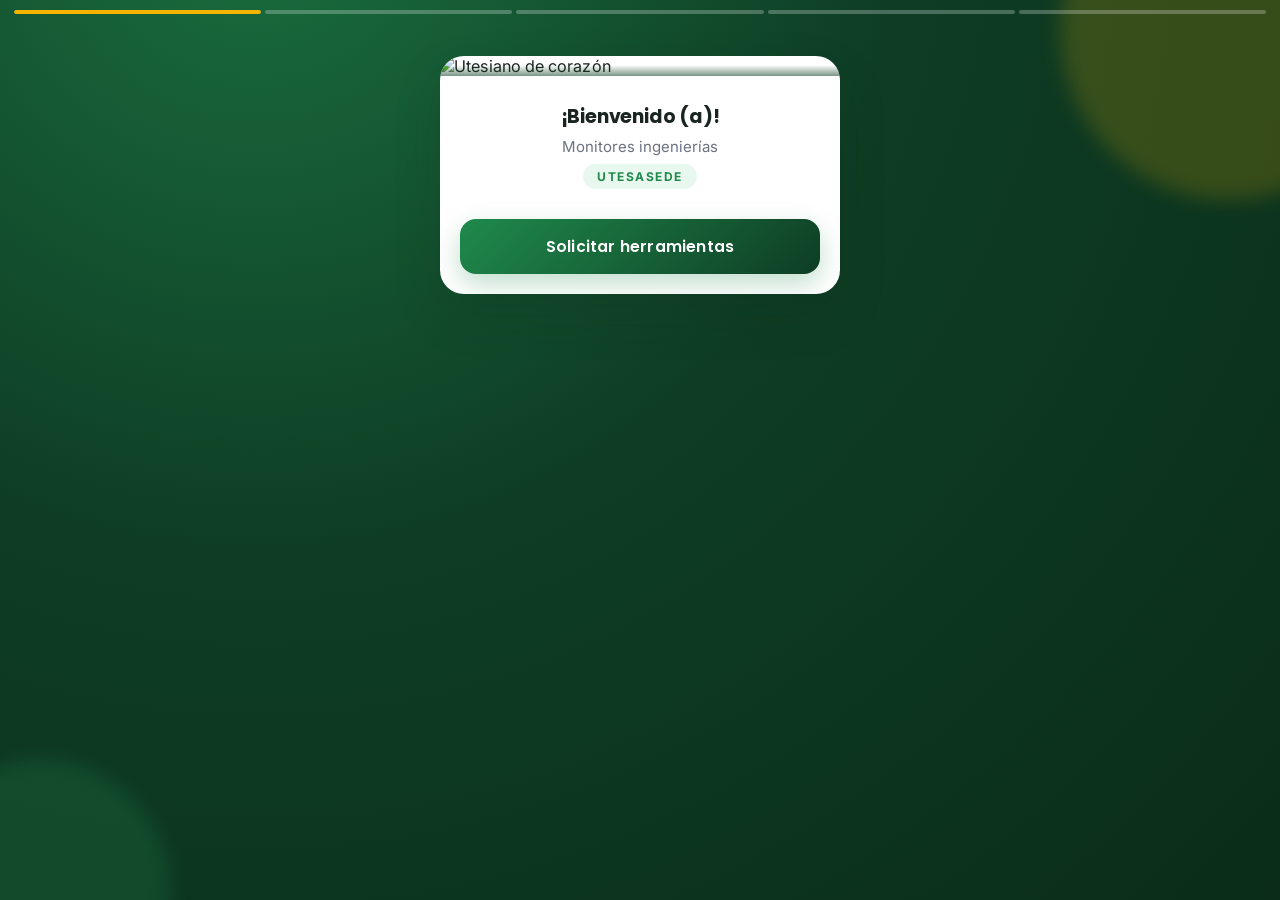
==== commit f4913e89: "actualizar" ====
--- a/index.html
+++ b/index.html
@@ -142,7 +142,9 @@
             <div class="select-wrap con-icono">
               <span class="icono-input">📅</span>
               <select id="ciclo" required>
-                <option value="2-2026">2-2026</option>
+                <option value="2-2027">2-2027</option>
+                <option value="1-2027">1-2027</option>
+                <option value="2-2026" selected>2-2026</option>
                 <option value="1-2026">1-2026</option>
                 <option value="2-2025">2-2025</option>
                 <option value="1-2025">1-2025</option>
--- a/css/estilos.css
+++ b/css/estilos.css
@@ -102,10 +102,10 @@
 /* ===================== PANTALLA 1: BIENVENIDA ===================== */
 #pantalla-bienvenida {
   display: flex;
-  align-items: center;
+  align-items: flex-start;
   justify-content: center;
   background: var(--gradiente-hero);
-  padding: 28px 16px;
+  padding: 56px 16px 28px;
   position: relative;
   overflow: hidden;
 }
@@ -229,7 +229,7 @@
 
 .taller-header {
   background: var(--gradiente-hero);
-  padding: 64px 24px 56px;
+  padding: 92px 24px 56px;
   text-align: center;
   min-height: 260px;
   display: flex;
@@ -598,20 +598,15 @@
 .tarjeta-herramienta .icono {
   height: 58px; width: 58px;
   margin: 0 auto 8px;
-  border-radius: 14px;
-  background: linear-gradient(160deg, var(--verde-claro), #f4faf6);
+  background: none;
   display: flex;
   align-items: center;
   justify-content: center;
-  transition: background .18s var(--easing);
-}
-.tarjeta-herramienta.seleccionada .icono {
-  background: linear-gradient(160deg, #d9f3e3, var(--verde-claro));
 }
 
 .tarjeta-herramienta .icono img {
-  max-height: 40px;
-  max-width: 78%;
+  max-height: 52px;
+  max-width: 90%;
   object-fit: contain;
   display: block;
 }
@@ -744,16 +739,7 @@
   background: linear-gradient(180deg, var(--verde-claro) 0%, #ffffff 70%);
   position: relative;
 }
-.mensaje-epp::before {
-  content: "";
-  display: block;
-  width: 56px; height: 56px;
-  margin: 0 auto 12px;
-  border-radius: 16px;
-  background: var(--gradiente-verde);
-  box-shadow: var(--sombra-verde);
-}
-.mensaje-epp h2 { color: var(--verde-oscuro); font-size: 18px; margin-top: -50px; padding-top: 14px;}
+.mensaje-epp h2 { color: var(--verde-oscuro); font-size: 18px; margin-top: 0; }
 
 .mensaje-epp ul {
   list-style: none;
